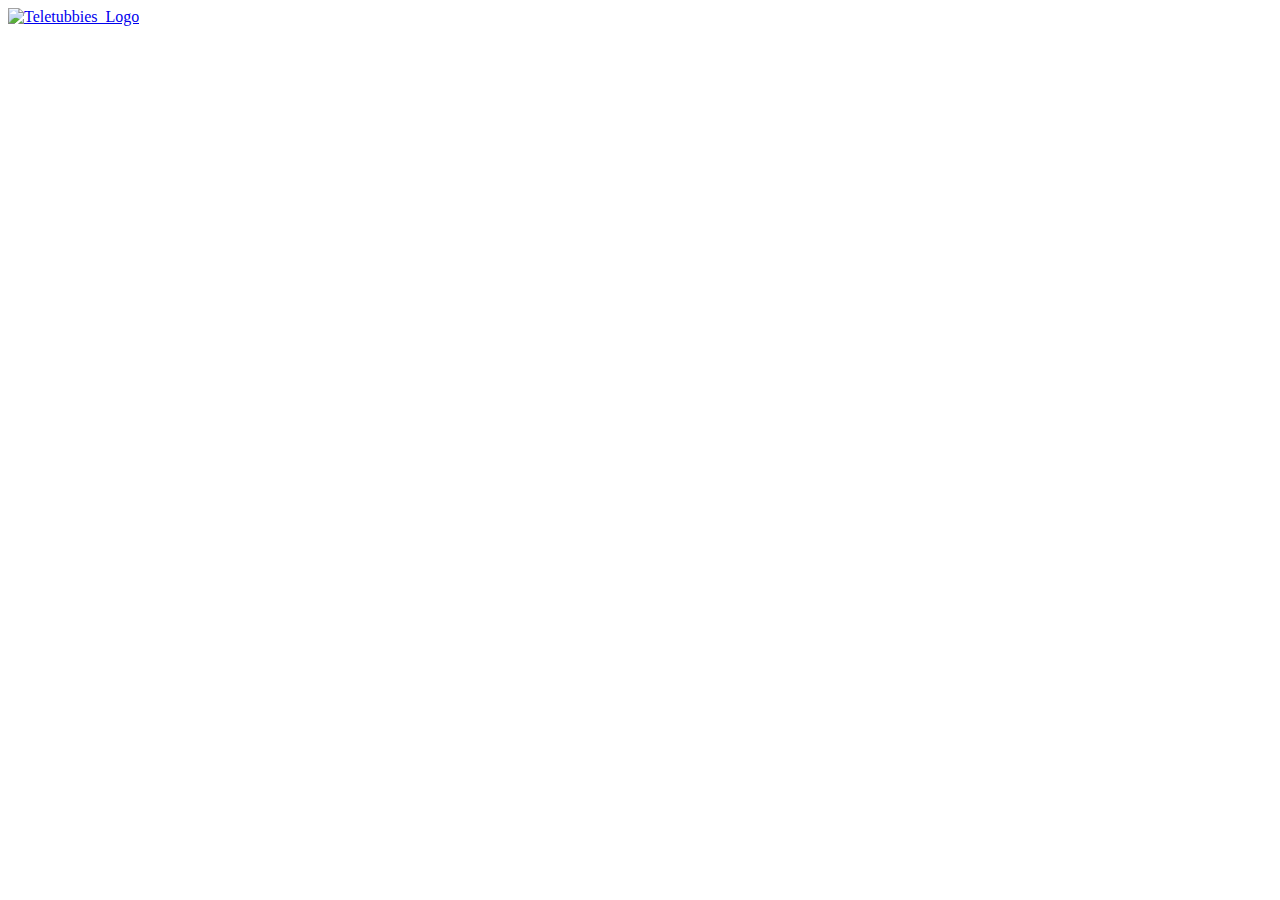
==== index.html @ 300a0b93 "Update index.html" ====
<!DOCTYPE html>
<html>
    <head>
        <link rel="stylesheet" href="github/styles.css" type="text/css">
        <link rel="icon" type="image/x-icon" href="images/favicon.ico">
    </head>
    <body>
        <div class="bando">
            <a href="index.html"><img class="logo" src="images/Teletubbies_Logo.png" alt="Teletubbies_Logo"></a>

        </div>
    </body>
</html>
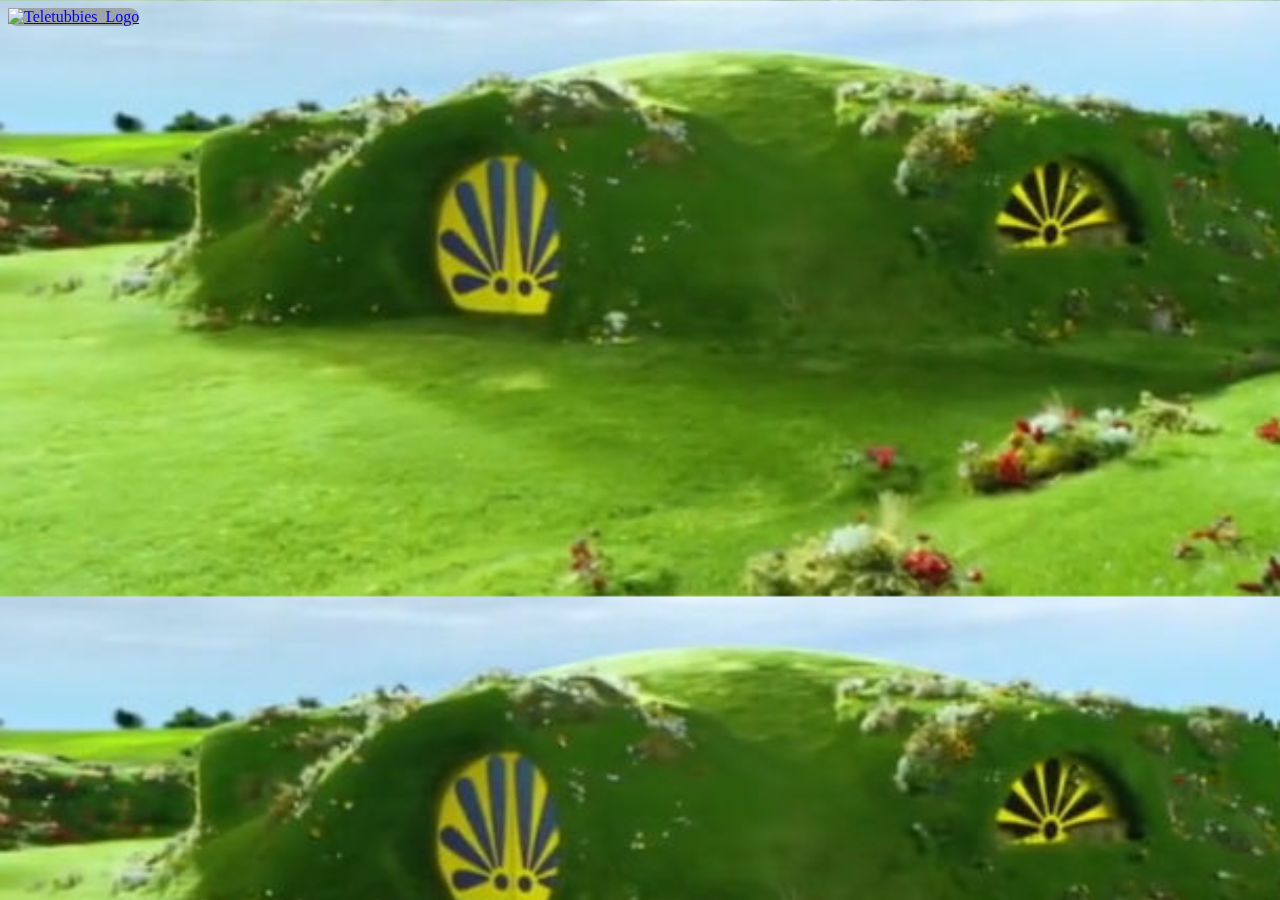
==== commit 915c5ee5: "Update index.html" ====
--- a/index.html
+++ b/index.html
@@ -1,7 +1,7 @@
 <!DOCTYPE html>
 <html>
     <head>
-        <link rel="stylesheet" href="github/styles.css" type="text/css">
+        <link rel="stylesheet" href="GitHub/styles.css" type="text/css">
         <link rel="icon" type="image/x-icon" href="images/favicon.ico">
     </head>
     <body>
--- a/GitHub/styles.css
+++ b/GitHub/styles.css
@@ -0,0 +1,39 @@
+body {
+    background-image:url("images/teletubbies_house_background.jpg");
+    background-size:120%
+}
+div.bando{
+    margin: auto;
+    background-color: rgba(145, 145, 145, 0.705);
+    border-radius: 10px;
+    position: fixed;
+}
+img.logo{
+    height:100px;
+
+}
+h1 {
+    margin-left: 250px;
+    margin-top: auto;
+}
+img.megaphone{
+    height: 400px;
+    margin-bottom: 0px
+}
+@keyframes up {
+    40% {
+      transform: translateY(-10px);
+    }
+  
+    60% {
+      transform: translateY(-5px);
+    }
+  
+    0%,
+    20%,
+    50%,
+    80%,
+    100% {
+      transform: translateY(0);
+    }
+  }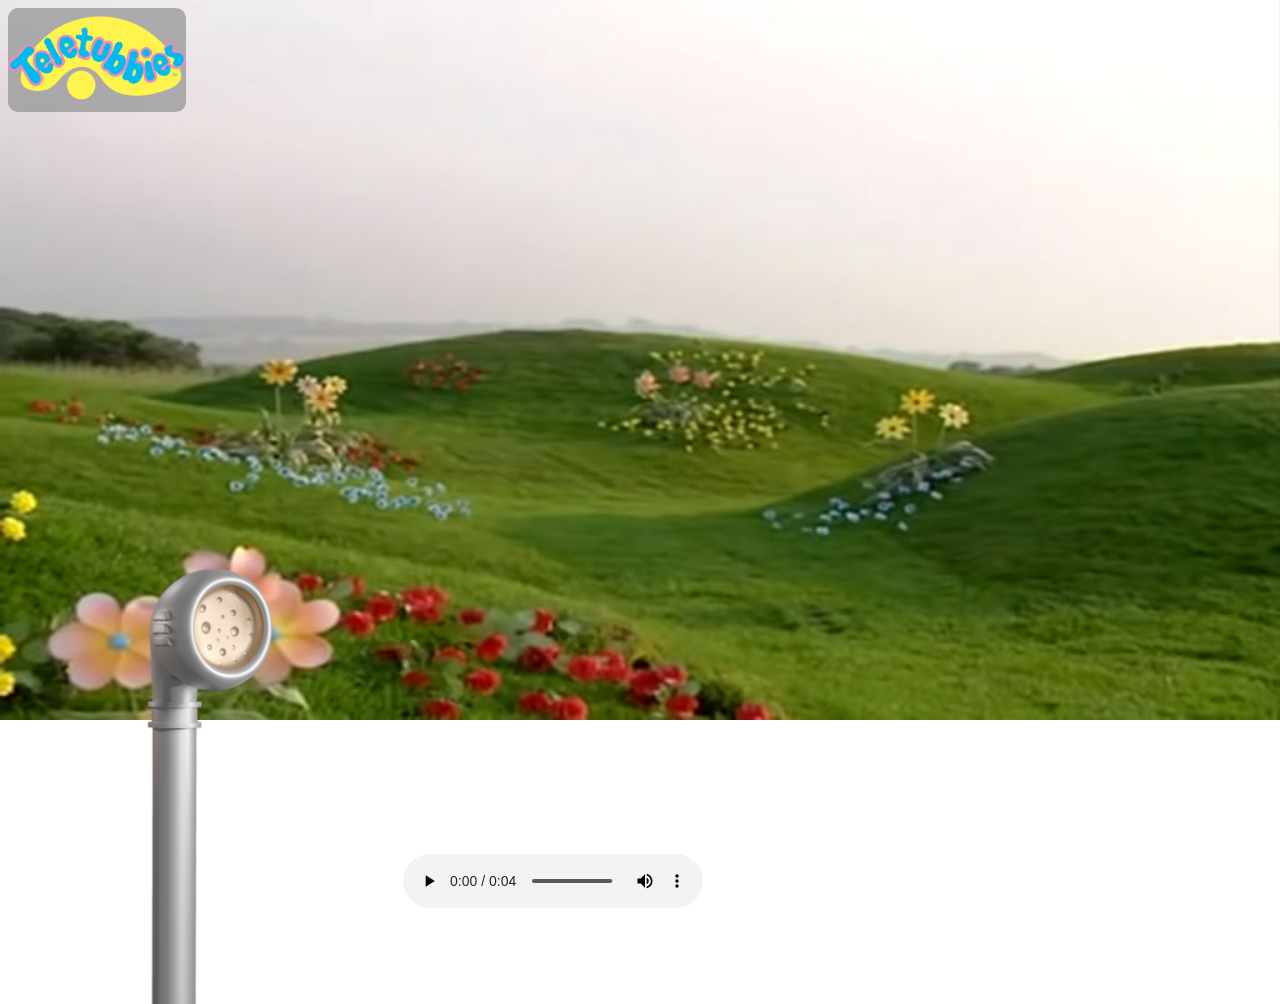
==== commit 33199a3b: "Add files via upload" ====
--- a/index.html
+++ b/index.html
@@ -1,13 +1,18 @@
-<!DOCTYPE html>
-<html>
-    <head>
-        <link rel="stylesheet" href="GitHub/styles.css" type="text/css">
-        <link rel="icon" type="image/x-icon" href="images/favicon.ico">
-    </head>
-    <body>
-        <div class="bando">
-            <a href="index.html"><img class="logo" src="images/Teletubbies_Logo.png" alt="Teletubbies_Logo"></a>
-
-        </div>
-    </body>
-</html>
+<!DOCTYPE html>
+<html>
+    <head>
+        <link rel="stylesheet" href="styles/styles.css" type="text/css">
+        <link rel="icon" type="image/x-icon" href="images/favicon.ico">
+        <title>Teletubbies home</title>
+    </head>
+    <body>
+        <div class="bando">
+            <a href="index.html"><img class="logo" src="images/Teletubbies_Logo.png" alt="Teletubbies_Logo"></a>
+        </div>
+            <a href="character.html"><img class="megaphone" src="images/megaphone.png" alt="megaphone_dipsy"></a>
+            <audio controls autoplay>
+                <source src="sounds/tubbyspeaker.wav" type="audio/wav">
+              Your browser does not support the audio element.
+              </audio>
+    </body>
+</html>--- a/styles/styles.css
+++ b/styles/styles.css
@@ -0,0 +1,94 @@
+body {
+    background-image:url("images_styles/teletubbie_background.jpg");
+    background-size: cover;
+    background-repeat: no-repeat;
+    position: fixed;
+}
+div.bando{
+    margin: auto;
+    background-color: rgba(145, 145, 145, 0.705);
+    border-radius: 10px;
+    position: fixed;
+}
+img.logo{
+    height:100px;
+
+}
+img.megaphone{
+    height: 500px;
+    margin-top: 500px;
+    size-adjust: cover;
+    transition: transform 0.5s ease;
+    animation: up 4s alternate;
+}
+img.megaphone:hover{
+  transform: scale(1.05);
+}
+audio{
+  margin-bottom: 100px;
+}
+@keyframes up {
+    0% {
+      transform: translateY(200px);
+    }
+    5% {
+      transform: translateY(190px);
+    }
+    10% {
+      transform: translateY(180px);
+    }
+    15% {
+      transform: translateY(170px);
+    }
+    20% {
+      transform: translateY(160px);
+    }
+    25% {
+      transform: translateY(150px);
+    }
+    30% {
+      transform: translateY(140px);
+    }
+    35% {
+      transform: translateY(130px);
+    }
+    40% {
+      transform: translateY(120px);
+    }
+    45% {
+      transform: translateY(110px);
+    }
+    50% {
+      transform: translateY(100px);
+    }
+    55% {
+      transform: translateY(90px);
+    }
+    60% {
+      transform: translateY(80px);
+    }
+    65% {
+      transform: translateY(70px);
+    }
+    70% {
+      transform: translateY(60px);
+    }
+    75% {
+      transform: translateY(50px);
+    }
+    80% {
+      transform: translateY(40px);
+    }
+    85% {
+      transform: translateY(30px);
+    }
+    90% {
+      transform: translateY(20px);
+    }
+    95% {
+      transform: translateY(10px);
+    }
+    100% {
+      transform: translateY(0px);
+    }
+  }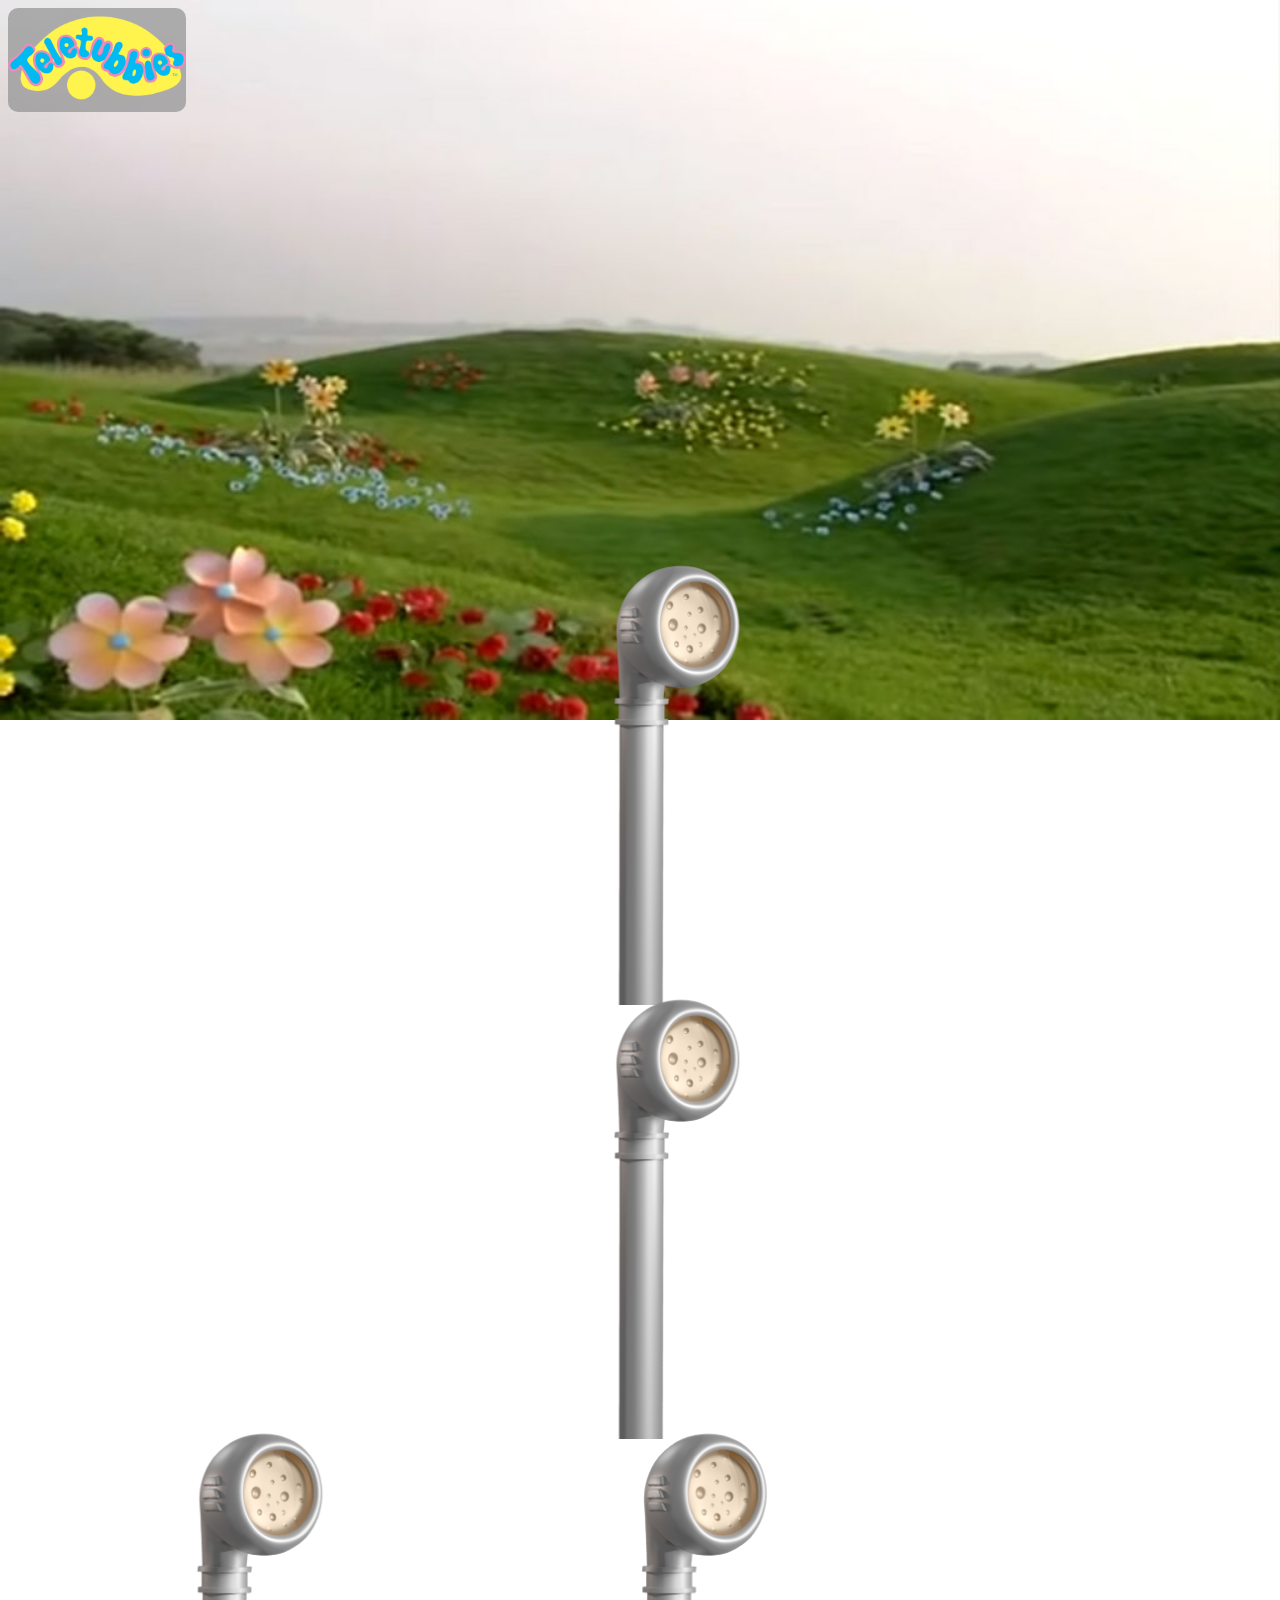
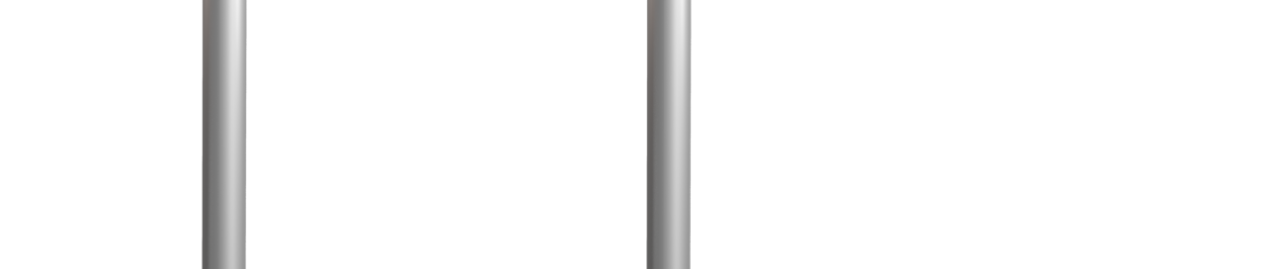
==== commit 78f5e53a: "Add files via upload" ====
--- a/index.html
+++ b/index.html
@@ -9,10 +9,16 @@
         <div class="bando">
             <a href="index.html"><img class="logo" src="images/Teletubbies_Logo.png" alt="Teletubbies_Logo"></a>
         </div>
-            <a href="character.html"><img class="megaphone" src="images/megaphone.png" alt="megaphone_dipsy"></a>
-            <audio controls autoplay>
-                <source src="sounds/tubbyspeaker.wav" type="audio/wav">
-              Your browser does not support the audio element.
-              </audio>
-    </body>
+        <audio autoplay>
+            <source src="sounds/tubbyspeaker.wav" type="audio/wav">
+          </audio>
+        <h1 class="character">personnages</h1>
+        <h1 class="episod">épisodes</h1>
+        <h1 class="house">maison</h1>
+        <h1 class="idk">idk</h1>
+        <a href="character.html" class="megaphone"><img class="megaphone" class="character" src="images/megaphone.png" alt="megaphone"></a>
+        <a href="character.html"><img class="megaphone" class="episod" src="images/megaphone.png" alt="megaphone"></a>
+        <a href="character.html"><img class="megaphone" class="house" src="images/megaphone.png" alt="megaphone"></a>
+        <a href="character.html"><img class="megaphone" class="idk" src="images/megaphone.png" alt="megaphone"></a>
+        </body>
 </html>--- a/styles/styles.css
+++ b/styles/styles.css
@@ -1,8 +1,10 @@
+
 body {
     background-image:url("images_styles/teletubbie_background.jpg");
     background-size: cover;
     background-repeat: no-repeat;
     position: fixed;
+    resize: both;
 }
 div.bando{
     margin: auto;
@@ -14,18 +16,50 @@
     height:100px;
 
 }
+h1{
+  padding: 10px;
+  display: block;
+  background-color: rgba(128, 128, 128, 0.458);
+  color: rgb(255, 255, 255);
+  border-radius: 10px;
+  box-shadow: 0 4px 8px rgba(0, 0, 0, 0.2);
+  font-family: monospace;
+  display: flex;
+  float: left;
+  margin-top: 500px;
+  display: unset;
+  position: relative;
+  visibility: hidden;
+
+}
+h1.character{
+  margin-left: 175px;
+}
+img.character:hover+.character{
+  visibility: visible;
+}
+h1.episod{
+  margin-left: 275px;
+}
+h1.house{
+  margin-left: 325px;
+}
+h1.idk{
+  margin-left: 350px;
+}
 img.megaphone{
     height: 500px;
-    margin-top: 500px;
     size-adjust: cover;
     transition: transform 0.5s ease;
     animation: up 4s alternate;
+    margin-left: 50px;
+    margin-top: -70px;
 }
 img.megaphone:hover{
   transform: scale(1.05);
 }
 audio{
-  margin-bottom: 100px;
+  margin: 0;
 }
 @keyframes up {
     0% {
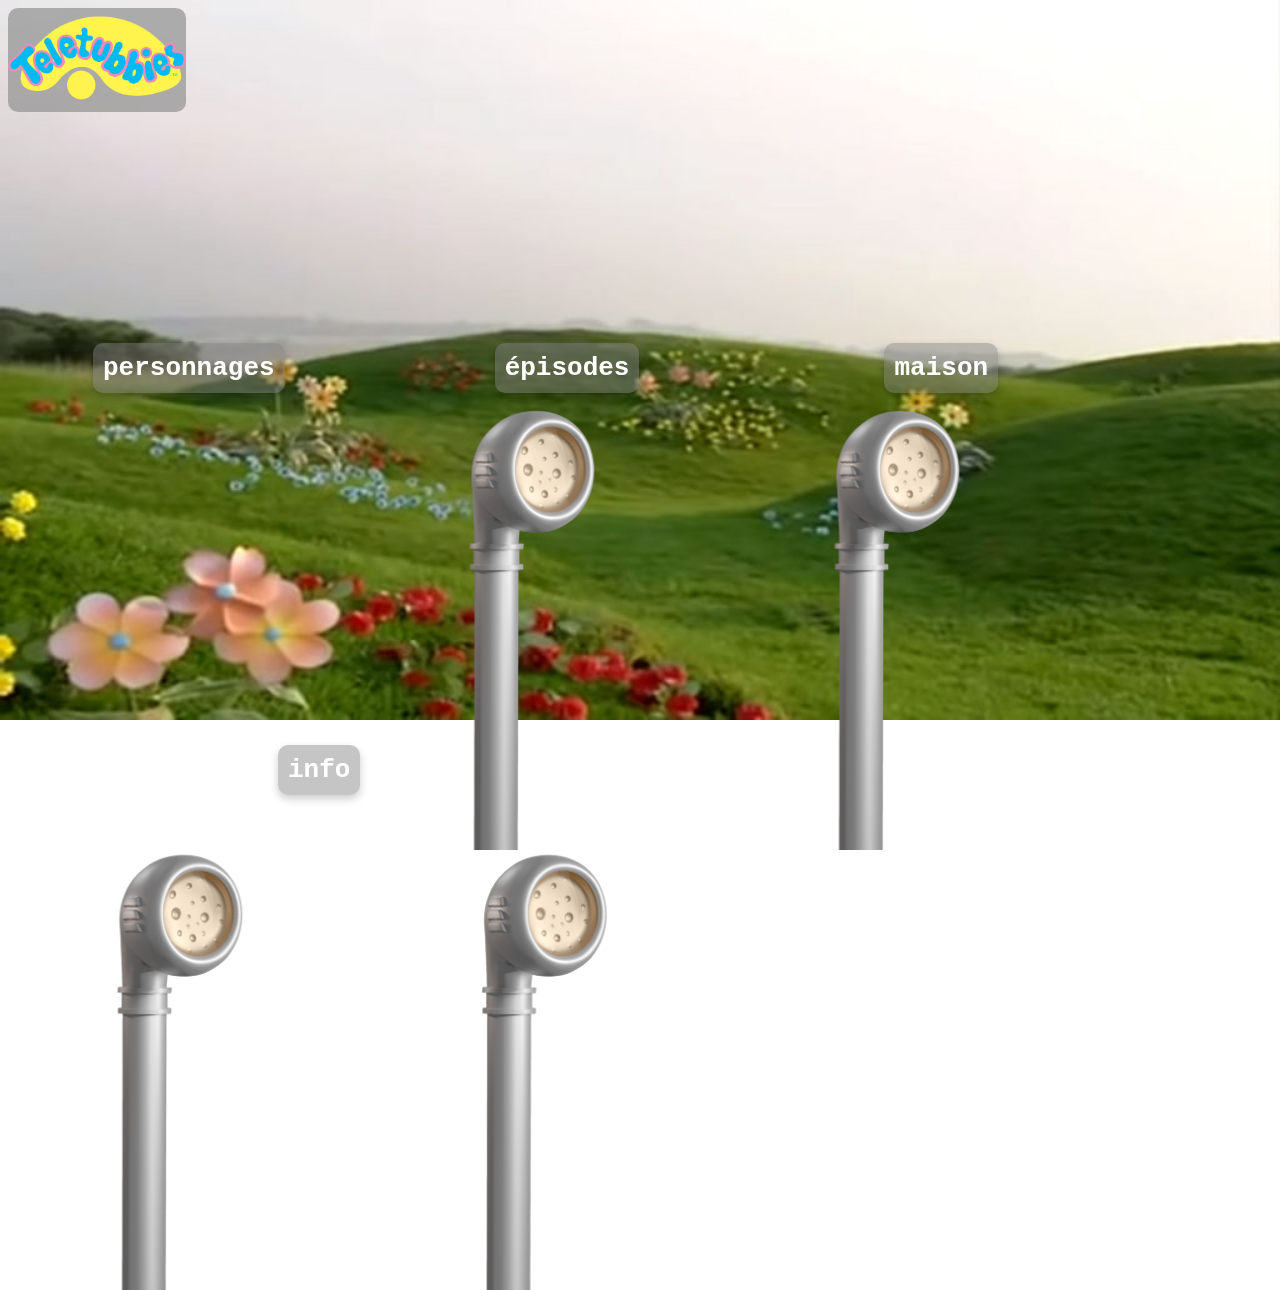
==== commit 81db63db: "Add files via upload" ====
--- a/index.html
+++ b/index.html
@@ -11,14 +11,14 @@
         </div>
         <audio autoplay>
             <source src="sounds/tubbyspeaker.wav" type="audio/wav">
-          </audio>
+        </audio>
         <h1 class="character">personnages</h1>
         <h1 class="episod">épisodes</h1>
         <h1 class="house">maison</h1>
-        <h1 class="idk">idk</h1>
-        <a href="character.html" class="megaphone"><img class="megaphone" class="character" src="images/megaphone.png" alt="megaphone"></a>
+        <h1 class="info">info</h1>
+        <a href="character.html"><img class="megaphone" class="character" src="images/megaphone.png" alt="megaphone"></a>
         <a href="character.html"><img class="megaphone" class="episod" src="images/megaphone.png" alt="megaphone"></a>
         <a href="character.html"><img class="megaphone" class="house" src="images/megaphone.png" alt="megaphone"></a>
-        <a href="character.html"><img class="megaphone" class="idk" src="images/megaphone.png" alt="megaphone"></a>
+        <a href="character.html"><img class="megaphone" class="info" src="images/megaphone.png" alt="megaphone"></a>
         </body>
 </html>--- a/styles/styles.css
+++ b/styles/styles.css
@@ -26,34 +26,29 @@
   font-family: monospace;
   display: flex;
   float: left;
-  margin-top: 500px;
-  display: unset;
+  margin-top: 335px;
   position: relative;
-  visibility: hidden;
 
 }
 h1.character{
-  margin-left: 175px;
-}
-img.character:hover+.character{
-  visibility: visible;
+  margin-left: 85px;
 }
 h1.episod{
-  margin-left: 275px;
+  margin-left: 210px;
 }
 h1.house{
-  margin-left: 325px;
+  margin-left: 245px;
 }
-h1.idk{
-  margin-left: 350px;
+h1.info{
+  margin-left: 270px;
 }
 img.megaphone{
     height: 500px;
     size-adjust: cover;
     transition: transform 0.5s ease;
     animation: up 4s alternate;
-    margin-left: 50px;
-    margin-top: -70px;
+    margin-left: -30px;
+    margin-top: -60px;
 }
 img.megaphone:hover{
   transform: scale(1.05);
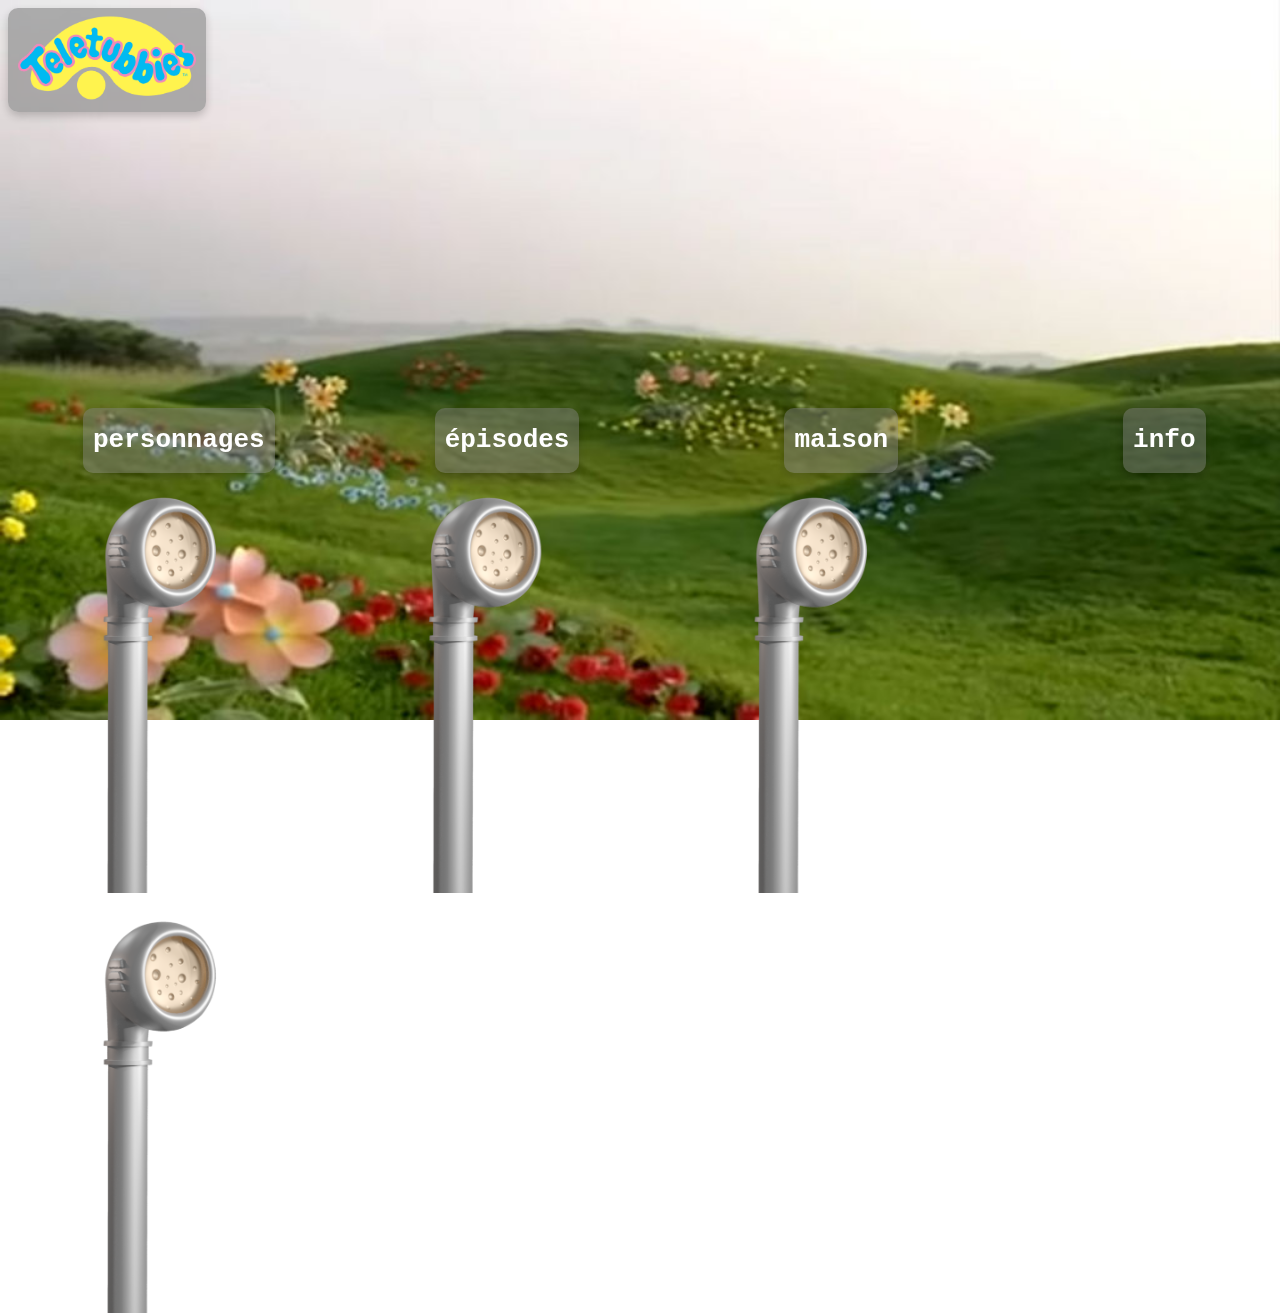
==== commit c1a6508e: "Add files via upload" ====
--- a/index.html
+++ b/index.html
@@ -12,10 +12,11 @@
         <audio autoplay>
             <source src="sounds/tubbyspeaker.wav" type="audio/wav">
         </audio>
-        <h1 class="character">personnages</h1>
-        <h1 class="episod">épisodes</h1>
-        <h1 class="house">maison</h1>
-        <h1 class="info">info</h1>
+        
+        <div class="character"><h1 class="character">personnages</h1></div>
+        <div class="episod"><h1 class="episod">épisodes</h1></div>
+        <div class="house"><h1 class="house">maison</h1></div>
+        <div class="info"><h1 class="info">info</h1></div>
         <a href="character.html"><img class="megaphone" class="character" src="images/megaphone.png" alt="megaphone"></a>
         <a href="character.html"><img class="megaphone" class="episod" src="images/megaphone.png" alt="megaphone"></a>
         <a href="character.html"><img class="megaphone" class="house" src="images/megaphone.png" alt="megaphone"></a>
--- a/styles/styles.css
+++ b/styles/styles.css
@@ -16,39 +16,48 @@
     height:100px;
 
 }
-h1{
-  padding: 10px;
-  display: block;
+div{
+  padding-left: 10px;
+  padding-right: 10px;
+  padding-top: -3px;
+  padding-bottom: -3px;
   background-color: rgba(128, 128, 128, 0.458);
-  color: rgb(255, 255, 255);
   border-radius: 10px;
-  box-shadow: 0 4px 8px rgba(0, 0, 0, 0.2);
-  font-family: monospace;
+  box-shadow: 0 4px 8px rgba(0, 0, 0, 0.2);  
   display: flex;
   float: left;
-  margin-top: 335px;
+  margin-top: 400px;
   position: relative;
-
+  text-align: center;
 }
-h1.character{
-  margin-left: 85px;
+h1{
+  font-family: monospace;
+  color: rgb(255, 255, 255);
+  text-align: center;
+  position: relative;
 }
-h1.episod{
-  margin-left: 210px;
+div.character{
+  margin-left: 75px;
 }
-h1.house{
-  margin-left: 245px;
+div.character:hover+div.bando{
+  background-color: aqua;
 }
-h1.info{
-  margin-left: 270px;
+div.episod{
+  margin-left: 160px;
+}
+div.house{
+  margin-left: 205px;
+}
+div.info{
+  margin-left: 225px;
 }
 img.megaphone{
-    height: 500px;
+    height: 450px;
     size-adjust: cover;
     transition: transform 0.5s ease;
     animation: up 4s alternate;
     margin-left: -30px;
-    margin-top: -60px;
+    margin-top: -30px;
 }
 img.megaphone:hover{
   transform: scale(1.05);
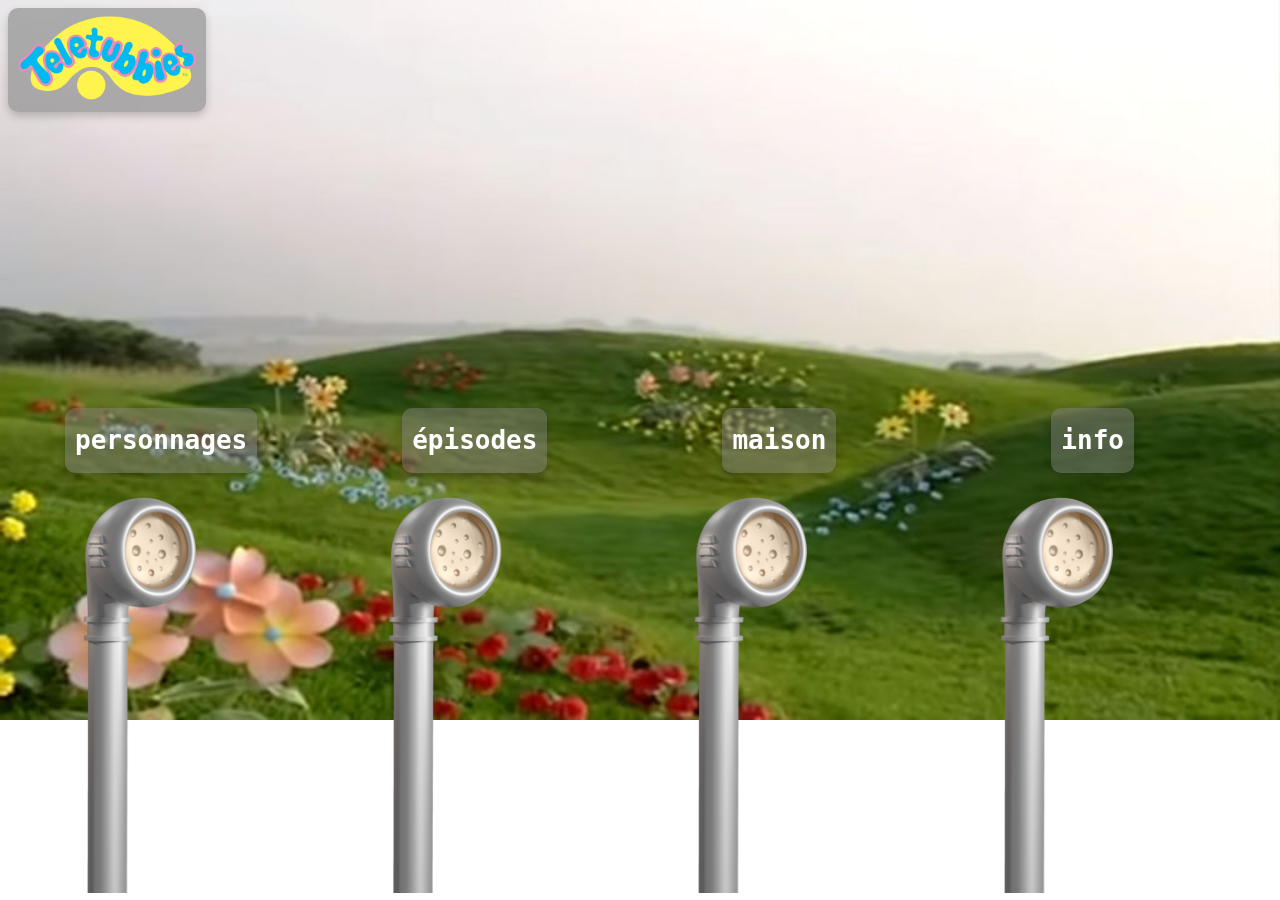
==== commit 02fa706b: "Add files via upload" ====
--- a/index.html
+++ b/index.html
@@ -18,8 +18,8 @@
         <div class="house"><h1 class="house">maison</h1></div>
         <div class="info"><h1 class="info">info</h1></div>
         <a href="character.html"><img class="megaphone" class="character" src="images/megaphone.png" alt="megaphone"></a>
-        <a href="character.html"><img class="megaphone" class="episod" src="images/megaphone.png" alt="megaphone"></a>
-        <a href="character.html"><img class="megaphone" class="house" src="images/megaphone.png" alt="megaphone"></a>
-        <a href="character.html"><img class="megaphone" class="info" src="images/megaphone.png" alt="megaphone"></a>
+        <a href="episod.html"><img class="megaphone" class="episod" src="images/megaphone.png" alt="megaphone"></a>
+        <a href="house.html"><img class="megaphone" class="house" src="images/megaphone.png" alt="megaphone"></a>
+        <a href="info.html"><img class="megaphone" class="info" src="images/megaphone.png" alt="megaphone"></a>
         </body>
 </html>--- a/styles/styles.css
+++ b/styles/styles.css
@@ -37,29 +37,26 @@
   position: relative;
 }
 div.character{
-  margin-left: 75px;
-}
-div.character:hover+div.bando{
-  background-color: aqua;
+  margin-left: 57px;
 }
 div.episod{
-  margin-left: 160px;
+  margin-left: 145px;
 }
 div.house{
-  margin-left: 205px;
+  margin-left: 175px;
 }
 div.info{
-  margin-left: 225px;
+  margin-left: 215px;
 }
 img.megaphone{
     height: 450px;
     size-adjust: cover;
     transition: transform 0.5s ease;
     animation: up 4s alternate;
-    margin-left: -30px;
+    margin-left: -50px;
     margin-top: -30px;
 }
-img.megaphone:hover{
+img.megaphone:hover {
   transform: scale(1.05);
 }
 audio{
